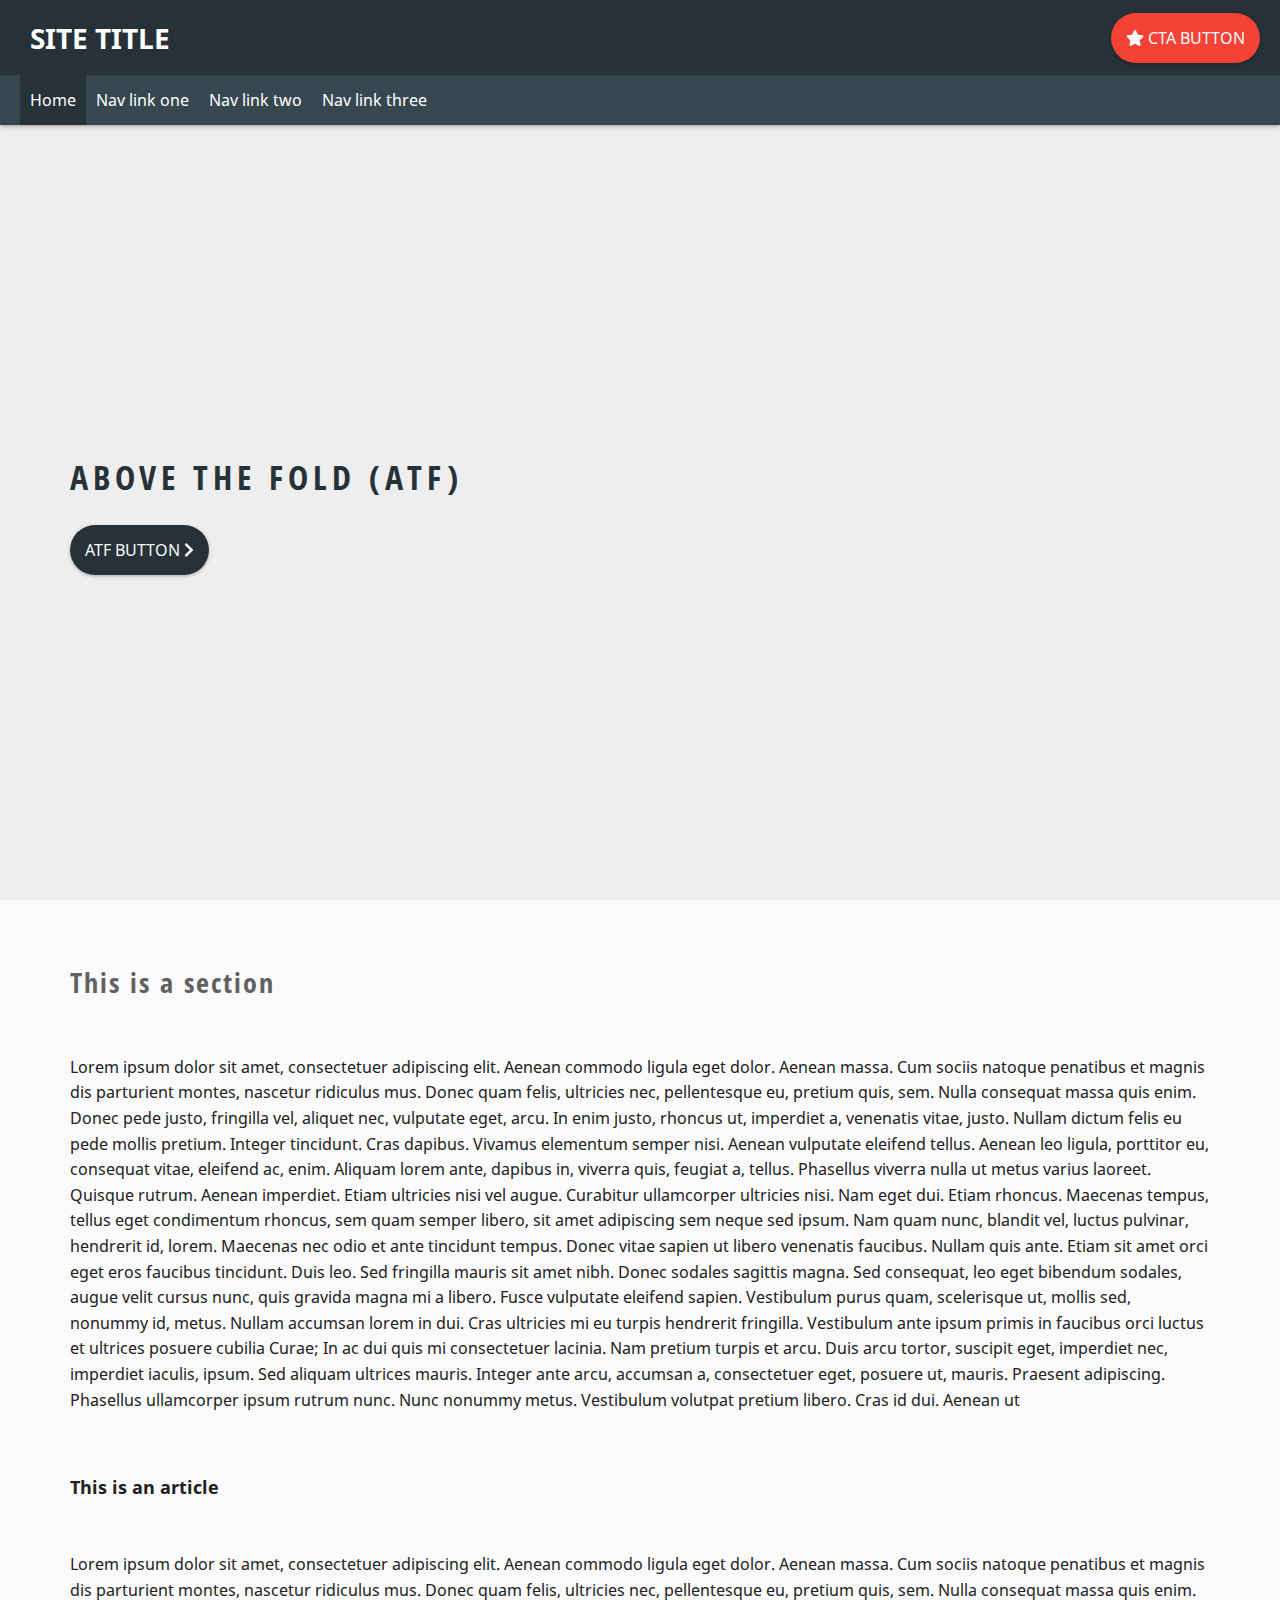
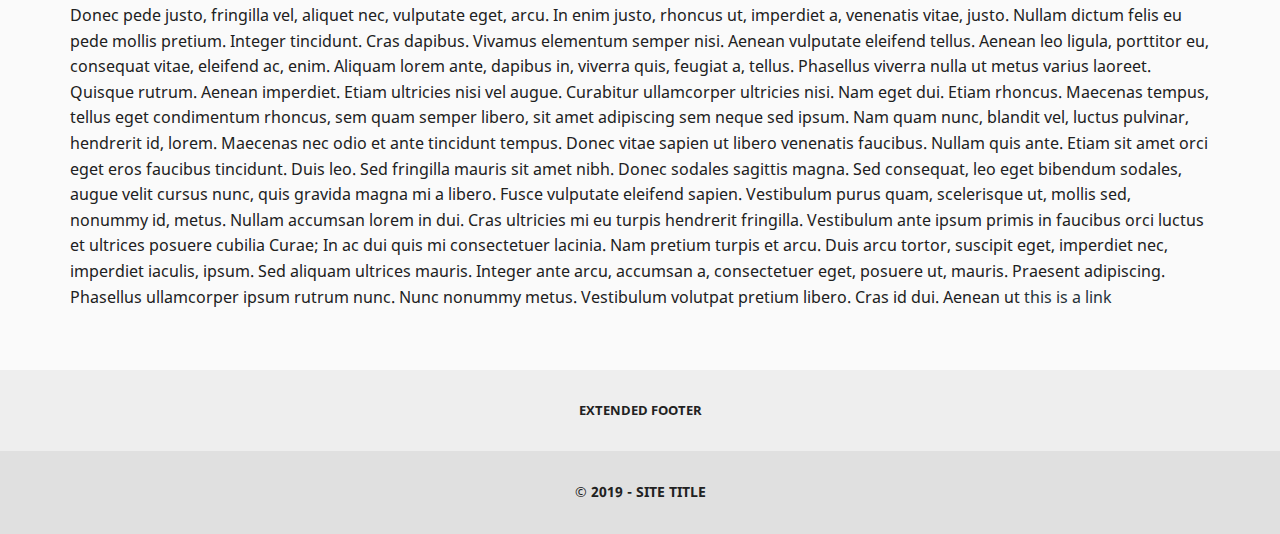
==== boilerplate.html @ 74287152 "Initial commit" ====
<!DOCTYPE html>
<html class="no-js" lang="EN">
  <head>
    <meta http-equiv="X-UA-Compatible" content="IE=edge">
    <meta charset="utf-8">

    <title>Moonshine | Scalable and Maintainable Architecture</title>

    <meta name="keywords" content="Moonshine, Front-end, Template, Front-end Template, Scalable, Maintainable">
    <meta name="description" content="This is a scalable and maintainable front-end web development template, created by Jack Ryan Oracoy">

    <meta property="og:site_name" content="Moonshine">
    <meta property="og:title" content="Moonshine | Scalable and Maintainable Architecture">
    <meta property="og:image" content="A string of Unicode characters forming a valid URL having the http or https scheme.">
    <meta property="og:type" content="website">
    <meta property="og:description" content="This is a scalable and maintainable front-end web development template, created by Jack Ryan Oracoy">

    <meta name="viewport" content="width=device-width, initial-scale=1">

    <meta name="mobile-web-app-capable" content="yes">
    <meta name="theme-color" content="#263238">

    <meta name="apple-mobile-web-app-capable" content="yes">
    <meta name="apple-mobile-web-app-status-bar-style" content="black">

    <meta name="msapplication-TileColor" content="#263238">
    <meta name="msapplication-TileImage" content="assets/app-icon/ms-icon-144x144.png">

    <link rel="apple-touch-icon" sizes="57x57" href="assets/app-icon/apple-icon-57x57.png">
    <link rel="apple-touch-icon" sizes="60x60" href="assets/app-icon/apple-icon-60x60.png">
    <link rel="apple-touch-icon" sizes="72x72" href="assets/app-icon/apple-icon-72x72.png">
    <link rel="apple-touch-icon" sizes="76x76" href="assets/app-icon/apple-icon-76x76.png">
    <link rel="apple-touch-icon" sizes="114x114" href="assets/app-icon/apple-icon-114x114.png">
    <link rel="apple-touch-icon" sizes="120x120" href="assets/app-icon/apple-icon-120x120.png">
    <link rel="apple-touch-icon" sizes="144x144" href="assets/app-icon/apple-icon-144x144.png">
    <link rel="apple-touch-icon" sizes="152x152" href="assets/app-icon/apple-icon-152x152.png">
    <link rel="apple-touch-icon" sizes="180x180" href="assets/app-icon/apple-icon-180x180.png">

    <link rel="icon" type="image/png" sizes="192x192" href="assets/app-icon/android-icon-192x192.png">
    <link rel="icon" type="image/png" sizes="32x32" href="assets/app-icon/favicon-32x32.png">
    <link rel="icon" type="image/png" sizes="96x96" href="assets/app-icon/favicon-96x96.png">
    <link rel="icon" type="image/png" sizes="16x16" href="assets/app-icon/favicon-16x16.png">
    <link rel="shortcut icon" href="assets/app-icon/favicon.ico">

    <link rel="manifest" href="manifest.json">

    <link rel="stylesheet" type="text/css" media="all" href="styles/style.css">
  </head>

  <body id="site-body">

    <!--[if IE]><p class="c-browser-notice">You are using an <strong>outdated</strong> browser. Please upgrade your browser to improve your experience and security.</p><![endif]-->

    <header class="l-site-header">

      <div class="l-site-header__content u-background-primary l-flex l-flex--jus-spbetween l-flex--alt-center">

        <div class="l-site-header__branding">
          <a class="c-site-branding" href="index.html"><h1 class="c-site-branding__title">SITE TITLE</h1></a>
        </div><!-- End - branding -->

        <div class="l-site-header__action">
          <a class="c-button c-button--danger" href="#"><i class="fas fa-star"></i><span class="u-hidden-lg-max">&nbsp;CTA Button</span></a>
        </div><!-- End - cta -->

        <div class="l-site-header__menu u-hidden-lg-min">
          <a class="c-site-menu" href="javascript:void(0)"><span class="c-site-menu__box"><span class="c-site-menu__inner"></span></span></a>
        </div><!-- End - menu -->

      </div><!-- End - content -->

      <div class="l-site-header__content u-background-secondary">

        <nav class="l-site-header__navigation">
          <ul class="c-site-nav">
            <li class="c-site-nav__item c-site-nav__item--active"><a href="index.html">Home</a></li>
            <li class="c-site-nav__item"><a href="#">Nav link one</a></li>
            <li class="c-site-nav__item"><a href="#">Nav link two</a></li>
            <li class="c-site-nav__item"><a href="#">Nav link three</a></li>
          </ul><!-- End - site-nav -->
        </nav><!-- End - navigation -->

      </div><!-- End - content -->

    </header><!-- End - site-header -->


    <main class="l-site-main">

      <div class="l-site-atf u-background-grey-200">

        <div class="l-container l-flex l-flex--alt-center u-height-100">
          <div class="l-flex__item-12">
            <section class="l-section l-section--padding-narrow">

              <h2 class="c-heading-above-the-fold u-mar-bottom-20">ABOVE THE FOLD (ATF)</h2>
              <a class="c-button" href="#">ATF Button&nbsp;<i class="fas fa-chevron-right"></i></a>

            </section><!-- End - section -->
          </div><!-- End - flex content -->
        </div><!-- End - container -->

      </div><!-- End - site-atf -->

      <article class="l-site-content">

        <!-- This heading is for screen reader -->
        <h6 class="sr-only">Moonshine (Title For Screen Readers)</h6>

        <div class="l-container">
          <section class="l-section">

            <h2 class="c-heading-section u-mar-bottom-20 u-mar-bottom-lg-50">This is a section</h2>

            <p>Lorem ipsum dolor sit amet, consectetuer adipiscing elit. Aenean commodo ligula eget dolor.
            Aenean massa. Cum sociis natoque penatibus et magnis dis parturient montes, nascetur ridiculus mus.
            Donec quam felis, ultricies nec, pellentesque eu, pretium quis, sem. Nulla consequat massa quis enim.
            Donec pede justo, fringilla vel, aliquet nec, vulputate eget, arcu.
            In enim justo, rhoncus ut, imperdiet a, venenatis vitae, justo. Nullam dictum felis eu pede mollis pretium.
            Integer tincidunt. Cras dapibus. Vivamus elementum semper nisi. Aenean vulputate eleifend tellus.
            Aenean leo ligula, porttitor eu, consequat vitae, eleifend ac, enim.
            Aliquam lorem ante, dapibus in, viverra quis, feugiat a, tellus. Phasellus viverra nulla ut metus varius laoreet.
            Quisque rutrum. Aenean imperdiet. Etiam ultricies nisi vel augue. Curabitur ullamcorper ultricies nisi. Nam eget dui. Etiam rhoncus.
            Maecenas tempus, tellus eget condimentum rhoncus, sem quam semper libero, sit amet adipiscing sem neque sed ipsum.
            Nam quam nunc, blandit vel, luctus pulvinar, hendrerit id, lorem. Maecenas nec odio et ante tincidunt tempus.
            Donec vitae sapien ut libero venenatis faucibus. Nullam quis ante. Etiam sit amet orci eget eros faucibus tincidunt.
            Duis leo. Sed fringilla mauris sit amet nibh. Donec sodales sagittis magna.
            Sed consequat, leo eget bibendum sodales, augue velit cursus nunc, quis gravida magna mi a libero.
            Fusce vulputate eleifend sapien. Vestibulum purus quam, scelerisque ut, mollis sed, nonummy id, metus.
            Nullam accumsan lorem in dui. Cras ultricies mi eu turpis hendrerit fringilla.
            Vestibulum ante ipsum primis in faucibus orci luctus et ultrices posuere cubilia Curae; In ac dui quis mi consectetuer lacinia.
            Nam pretium turpis et arcu. Duis arcu tortor, suscipit eget, imperdiet nec, imperdiet iaculis, ipsum. Sed aliquam ultrices mauris.
            Integer ante arcu, accumsan a, consectetuer eget, posuere ut, mauris. Praesent adipiscing. Phasellus ullamcorper ipsum rutrum nunc.
            Nunc nonummy metus. Vestibulum volutpat pretium libero. Cras id dui. Aenean ut</p>

            <article class="l-article">

              <h3 class="c-heading-article u-mar-bottom-20 u-mar-bottom-lg-50">This is an article</h3>

              <p>Lorem ipsum dolor sit amet, consectetuer adipiscing elit. Aenean commodo ligula eget dolor.
              Aenean massa. Cum sociis natoque penatibus et magnis dis parturient montes, nascetur ridiculus mus.
              Donec quam felis, ultricies nec, pellentesque eu, pretium quis, sem. Nulla consequat massa quis enim.
              Donec pede justo, fringilla vel, aliquet nec, vulputate eget, arcu.
              In enim justo, rhoncus ut, imperdiet a, venenatis vitae, justo. Nullam dictum felis eu pede mollis pretium.
              Integer tincidunt. Cras dapibus. Vivamus elementum semper nisi. Aenean vulputate eleifend tellus.
              Aenean leo ligula, porttitor eu, consequat vitae, eleifend ac, enim.
              Aliquam lorem ante, dapibus in, viverra quis, feugiat a, tellus. Phasellus viverra nulla ut metus varius laoreet.
              Quisque rutrum. Aenean imperdiet. Etiam ultricies nisi vel augue. Curabitur ullamcorper ultricies nisi. Nam eget dui. Etiam rhoncus.
              Maecenas tempus, tellus eget condimentum rhoncus, sem quam semper libero, sit amet adipiscing sem neque sed ipsum.
              Nam quam nunc, blandit vel, luctus pulvinar, hendrerit id, lorem. Maecenas nec odio et ante tincidunt tempus.
              Donec vitae sapien ut libero venenatis faucibus. Nullam quis ante. Etiam sit amet orci eget eros faucibus tincidunt.
              Duis leo. Sed fringilla mauris sit amet nibh. Donec sodales sagittis magna.
              Sed consequat, leo eget bibendum sodales, augue velit cursus nunc, quis gravida magna mi a libero.
              Fusce vulputate eleifend sapien. Vestibulum purus quam, scelerisque ut, mollis sed, nonummy id, metus.
              Nullam accumsan lorem in dui. Cras ultricies mi eu turpis hendrerit fringilla.
              Vestibulum ante ipsum primis in faucibus orci luctus et ultrices posuere cubilia Curae; In ac dui quis mi consectetuer lacinia.
              Nam pretium turpis et arcu. Duis arcu tortor, suscipit eget, imperdiet nec, imperdiet iaculis, ipsum. Sed aliquam ultrices mauris.
              Integer ante arcu, accumsan a, consectetuer eget, posuere ut, mauris. Praesent adipiscing. Phasellus ullamcorper ipsum rutrum nunc.
              Nunc nonummy metus. Vestibulum volutpat pretium libero. Cras id dui. Aenean ut <a href="#!">this is a link</a></p>

            </article><!-- End - article -->

          </section><!-- End - section -->
        </div><!-- End - container -->

      </article><!-- End - site-content -->

    </main><!-- End - site-main -->


    <footer class="l-site-footer">

      <div class="u-background-grey-200">
        <div class="l-container">
          <section class="l-section l-section--padding-narrow">

            <h5 class="u-text-center">EXTENDED FOOTER</h5>

          </section><!-- End - section -->
        </div><!-- End - container -->
      </div><!-- End - ext-footer -->

      <div class="u-background-grey-300">
        <div class="l-container">
          <section class="l-section l-section--padding-narrow">

            <h5 class="u-text-center u-font-small u-font-medium-lg">&copy; 2019 - SITE TITLE</h5>

          </section><!-- End - section -->
        </div><!-- End - container -->
      </div><!-- End - main-footer -->

    </footer><!-- End - site-footer -->


    <!-- Addon Cascading Style Sheets -->
    <link rel="stylesheet" type="text/css" media="all" href="addon/fontawesome/css/all.min.css">

    <!-- Essential Javascripts -->
    <script src="scripts/jquery-3.4.1.min.js"></script>
    <script async src="scripts/modernizr-3.7.1.min.js"></script>
    <script async src="scripts/object-fit-images-3.2.3.min.js"></script>
    <script async src="scripts/script.js"></script>

    <!-- Addon Javascripts -->
    <script defer src="addon/fontawesome/js/all.js"></script>

    <!-- Google Analytics: change UA-XXXXX-Y to be your site's ID. -->
    <script async src="https://www.google-analytics.com/analytics.js"></script>
    <script>
    window.ga = function () { ga.q.push(arguments) }; ga.q = []; ga.l = +new Date;
    ga('create', 'UA-XXXXX-Y', 'auto'); ga('set','transport','beacon'); ga('send', 'pageview')
    </script>

    <!-- Service Worker -->
    <script>
    if ("serviceWorker" in navigator) {
      if (navigator.serviceWorker.controller) {
        console.log("Service Worker: Active service worker found, no need to register");
      } else {
        navigator.serviceWorker
        .register("service-worker.js", { scope: "./" })
        .then(function (reg) { console.log("Service Worker: Service worker has been registered for scope: " + reg.scope); });
      }
    }
    </script>

    <!-- No Script -->
    <noscript><p class="c-browser-notice">Please enable JavaScript and revisit (reload) this page, Thank you!</p></noscript>

  </body><!-- Body -->
</html>
---- styles/style.css ----
/*!
 * Moonshine
 * Scalable and Maintainable Architecture.
 *
 * Author:   Jack Ryan Oracoy
 * Website:  https://jackryanoracoy.github.io
 * Email:    jackryanoracoy@gmail.com
 * URL:      https://github.com/jackryanoracoy/moonshine
 * License:  https://github.com/jackryanoracoy/moonshine/blob/master/LICENSE.txt
 */


/*
 * GETTING STARTED
 *
 * Get started with Moonshine, a scalable and maintainable architecture for building responsive, mobile-first web apps or sites.
 * Moonshine helps you build not only fast but scalable and maintainable web apps or sites.
 * With Moonshine you have a package that is built with the combined knowledge and effort of some great developers, from their methodology, codes, packages, etc...
 *
 *
 * CSS METHODOLOGY
 *
 * Organize project files that can better deal with CSS specifics like global namespace, cascade and selectors specificity.
 * Shares the same methodology of some popular methodologies like ITCSS, BEM, SMACSS and OOCSS.
 * This approach is to ensure everyone who participates in the development of a website works with a single codebase and speaks the same language.
 *
 * # Separated CSS codebase
 * Separate CSS codebase to several sections, this helps organized project files that can better deal with CSS specifics like global namespace, cascade and selectors specificity.
 *
 * 1. setting.css - contains custom properties (css variables), font-face, etc.
 * 2. base.css - reset and/or normalize styles, box-sizing definition, etc.
 * 3. layout.css - specific UI layouts.
 * 4. component.css - specific UI components.
 * 5. utitity.css - utilities and helper classes with ability to override anything.
 *
 *
 * # Naming convention
 * Highly useful, powerful, and simple naming convention that makes your front-end code easier to read and understand,
 * easier to work with, easier to scale, more robust and explicit, and a lot more strict.
 *
 * 1. prefix - (u) utility, (l) layout, (c) component, and (js) javascript related classes.
 * 2. classname - preferred class/object name.
 * 3. modifier - preferred modifier name.
 * 4. viewport - (sm) small, (md) medium, (lg) large, (xl) extra large.
 * 5. int - integer (0, 1, 2, 3, 4, 5, 6, 7, 8, 9).
 * 6. others - min, max, auto.
 */


@import "setting.css";
@import "base.css";
@import "layout.css";
@import "component.css";
@import "utility.css";


/*
 * NOTE:
 * You can use the minified version of the styles above (e.g. setting.min.css).
 * You can also use "all.css or all.min.css" instead of this file.
 */
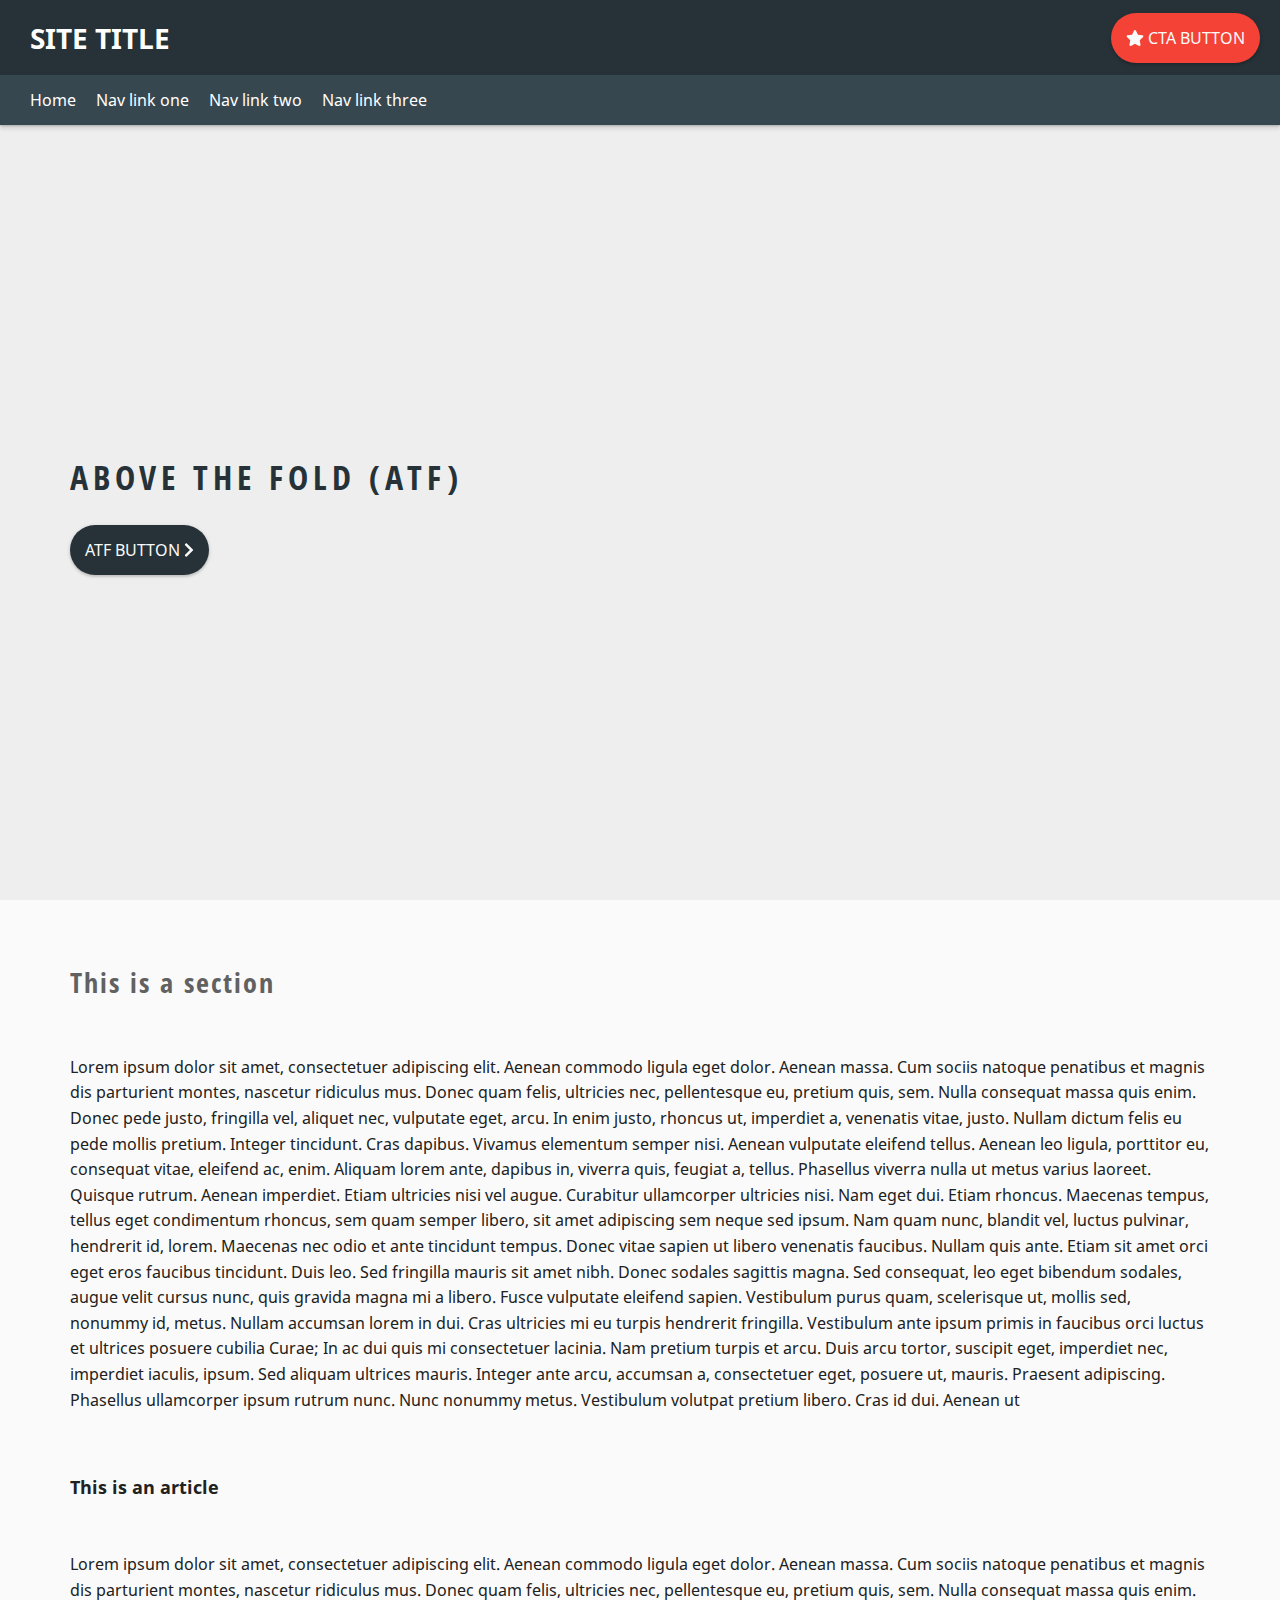
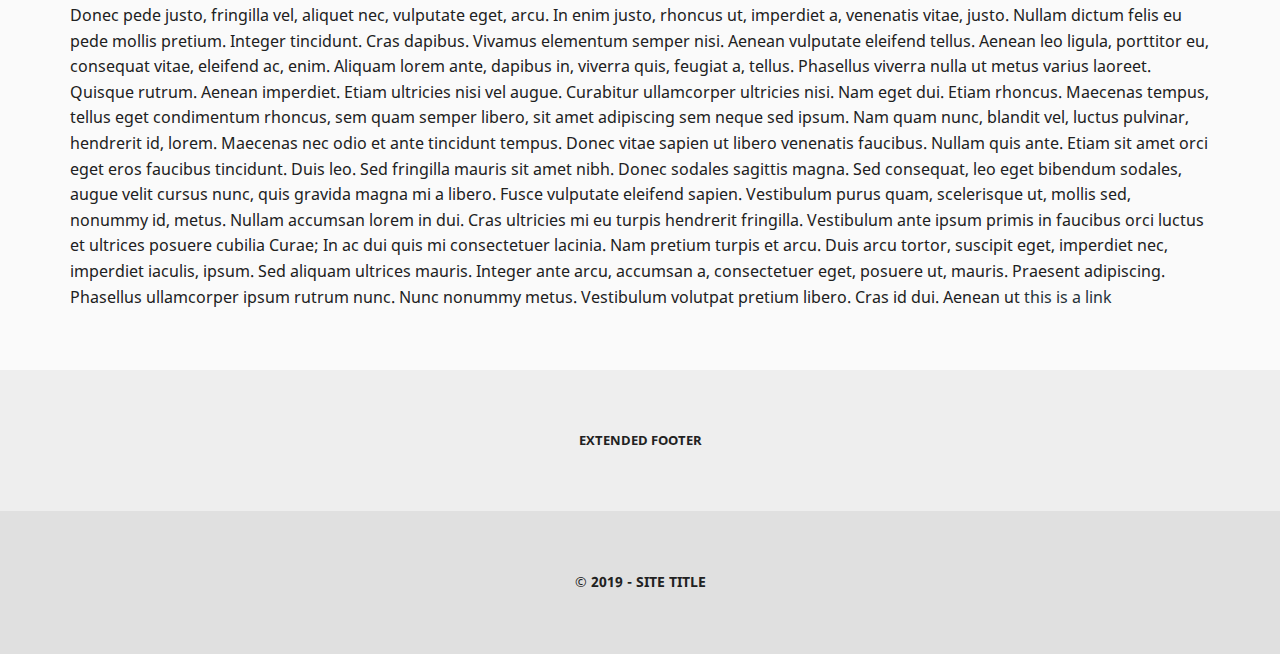
==== commit 83bc1c38: "Disabled BEM naming convention." ====
--- a/boilerplate.html
+++ b/boilerplate.html
@@ -4,13 +4,13 @@
     <meta http-equiv="X-UA-Compatible" content="IE=edge">
     <meta charset="utf-8">
 
-    <title>Moonshine | Scalable and Maintainable Architecture</title>
-
-    <meta name="keywords" content="Moonshine, Front-end, Template, Front-end Template, Scalable, Maintainable">
+    <title>Dawnbreak | Scalable and Maintainable Architecture</title>
+
+    <meta name="keywords" content="Dawnbreak, Front-end, Template, Front-end Template, Scalable, Maintainable">
     <meta name="description" content="This is a scalable and maintainable front-end web development template, created by Jack Ryan Oracoy">
 
-    <meta property="og:site_name" content="Moonshine">
-    <meta property="og:title" content="Moonshine | Scalable and Maintainable Architecture">
+    <meta property="og:site_name" content="Dawnbreak">
+    <meta property="og:title" content="Dawnbreak | Scalable and Maintainable Architecture">
     <meta property="og:image" content="A string of Unicode characters forming a valid URL having the http or https scheme.">
     <meta property="og:type" content="website">
     <meta property="og:description" content="This is a scalable and maintainable front-end web development template, created by Jack Ryan Oracoy">
@@ -53,30 +53,30 @@
 
     <header class="l-site-header">
 
-      <div class="l-site-header__content u-background-primary l-flex l-flex--jus-spbetween l-flex--alt-center">
-
-        <div class="l-site-header__branding">
-          <a class="c-site-branding" href="index.html"><h1 class="c-site-branding__title">SITE TITLE</h1></a>
+      <div class="l-site-header-content u-background-primary l-flex is-jus-spbetween is-alt-center">
+
+        <div class="l-site-header-branding">
+          <a class="c-site-branding" href="index.html"><h1 class="c-site-branding-title">SITE TITLE</h1></a>
         </div><!-- End - branding -->
 
-        <div class="l-site-header__action">
-          <a class="c-button c-button--danger" href="#"><i class="fas fa-star"></i><span class="u-hidden-lg-max">&nbsp;CTA Button</span></a>
+        <div class="l-site-header-action">
+          <a class="c-button is-danger" href="#"><i class="fas fa-star"></i><span class="u-hidden-lg-max">&nbsp;CTA Button</span></a>
         </div><!-- End - cta -->
 
-        <div class="l-site-header__menu u-hidden-lg-min">
-          <a class="c-site-menu" href="javascript:void(0)"><span class="c-site-menu__box"><span class="c-site-menu__inner"></span></span></a>
+        <div class="l-site-header-menu u-hidden-lg-min">
+          <a class="c-site-menu" href="javascript:void(0)"><span class="c-site-menu-box"><span class="c-site-menu-inner"></span></span></a>
         </div><!-- End - menu -->
 
       </div><!-- End - content -->
 
-      <div class="l-site-header__content u-background-secondary">
-
-        <nav class="l-site-header__navigation">
+      <div class="l-site-header-content u-background-secondary">
+
+        <nav class="l-site-header-navigation">
           <ul class="c-site-nav">
-            <li class="c-site-nav__item c-site-nav__item--active"><a href="index.html">Home</a></li>
-            <li class="c-site-nav__item"><a href="#">Nav link one</a></li>
-            <li class="c-site-nav__item"><a href="#">Nav link two</a></li>
-            <li class="c-site-nav__item"><a href="#">Nav link three</a></li>
+            <li class="c-site-nav-item is-active"><a href="index.html">Home</a></li>
+            <li class="c-site-nav-item"><a href="#">Nav link one</a></li>
+            <li class="c-site-nav-item"><a href="#">Nav link two</a></li>
+            <li class="c-site-nav-item"><a href="#">Nav link three</a></li>
           </ul><!-- End - site-nav -->
         </nav><!-- End - navigation -->
 
@@ -89,9 +89,9 @@
 
       <div class="l-site-atf u-background-grey-200">
 
-        <div class="l-container l-flex l-flex--alt-center u-height-100">
-          <div class="l-flex__item-12">
-            <section class="l-section l-section--padding-narrow">
+        <div class="l-container l-flex is-alt-center u-height-100">
+          <div class="l-flex-item-12">
+            <section class="l-section is-padding-narrow">
 
               <h2 class="c-heading-above-the-fold u-mar-bottom-20">ABOVE THE FOLD (ATF)</h2>
               <a class="c-button" href="#">ATF Button&nbsp;<i class="fas fa-chevron-right"></i></a>
@@ -105,7 +105,7 @@
       <article class="l-site-content">
 
         <!-- This heading is for screen reader -->
-        <h6 class="sr-only">Moonshine (Title For Screen Readers)</h6>
+        <h6 class="sr-only">Dawnbreak (Title For Screen Readers)</h6>
 
         <div class="l-container">
           <section class="l-section">
@@ -172,7 +172,7 @@
 
       <div class="u-background-grey-200">
         <div class="l-container">
-          <section class="l-section l-section--padding-narrow">
+          <section class="l-section is-padding-narrow">
 
             <h5 class="u-text-center">EXTENDED FOOTER</h5>
 
@@ -182,7 +182,7 @@
 
       <div class="u-background-grey-300">
         <div class="l-container">
-          <section class="l-section l-section--padding-narrow">
+          <section class="l-section is-padding-narrow">
 
             <h5 class="u-text-center u-font-small u-font-medium-lg">&copy; 2019 - SITE TITLE</h5>
 
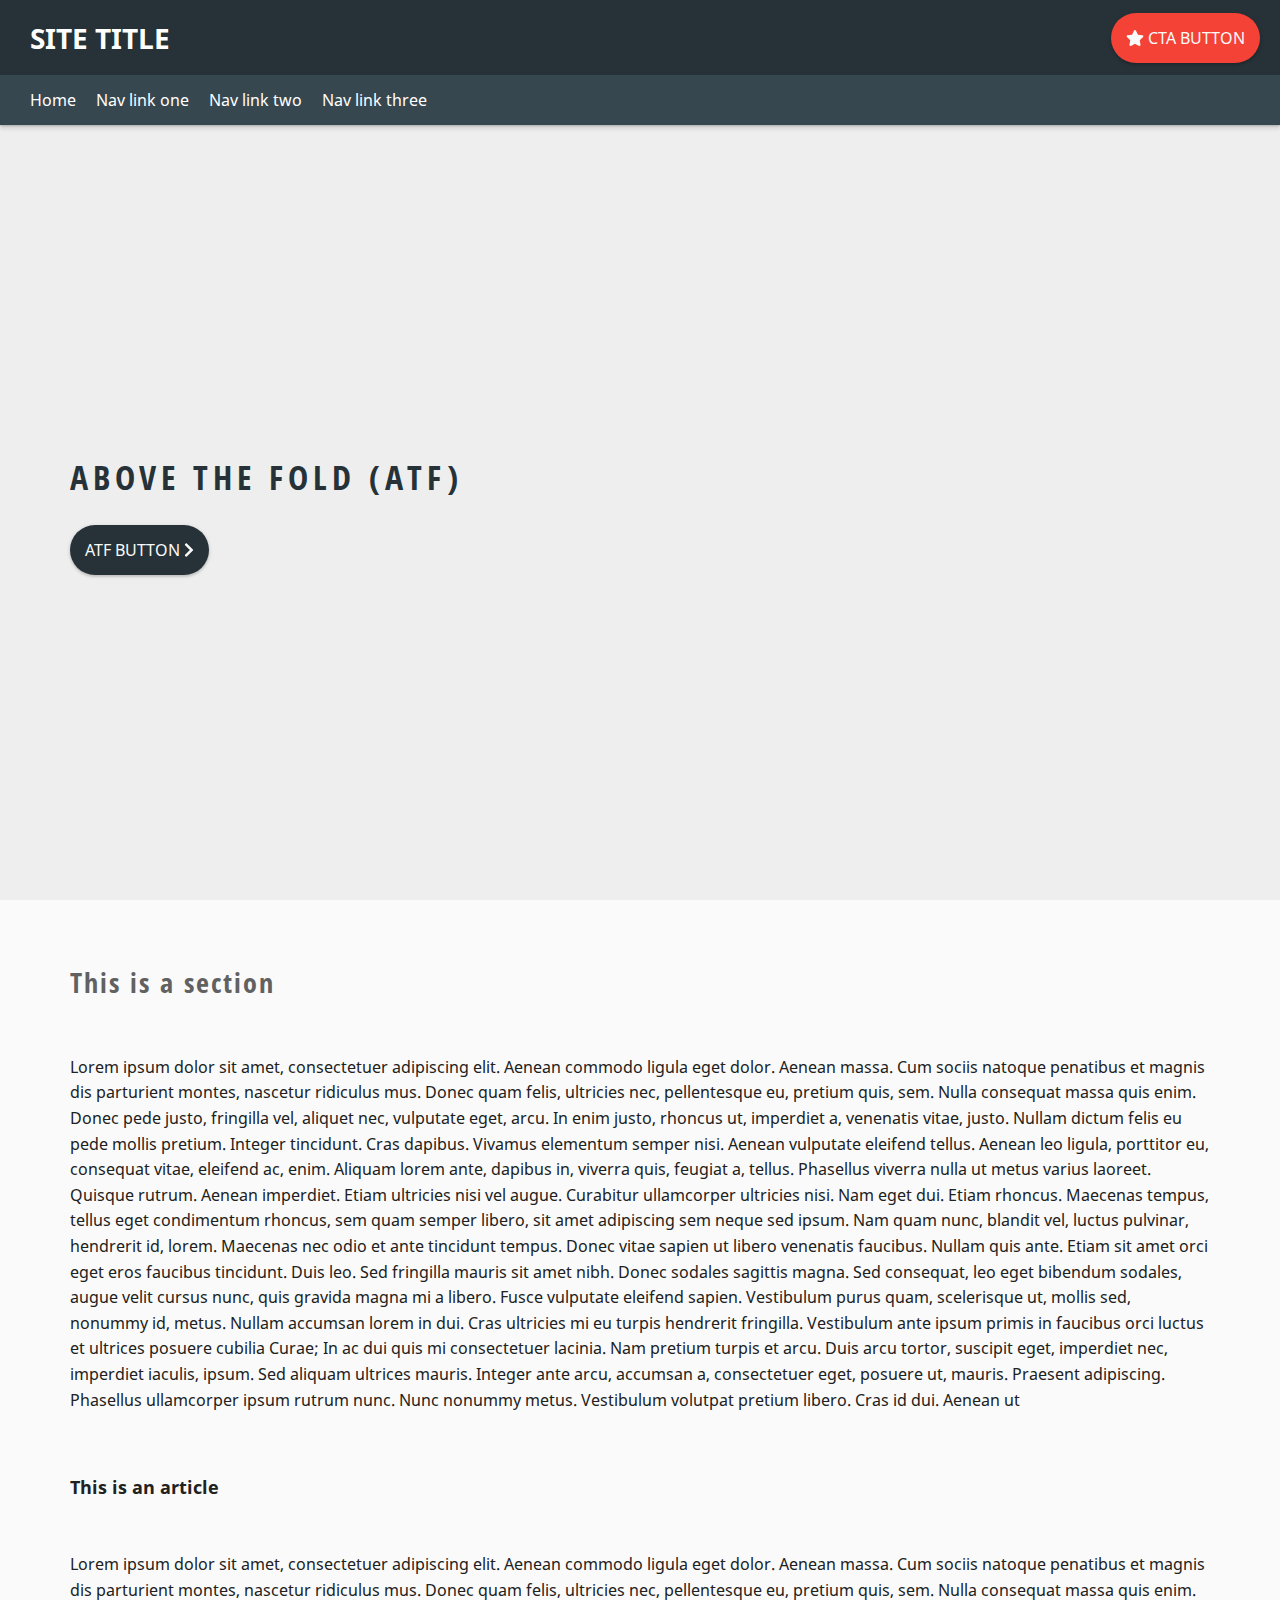
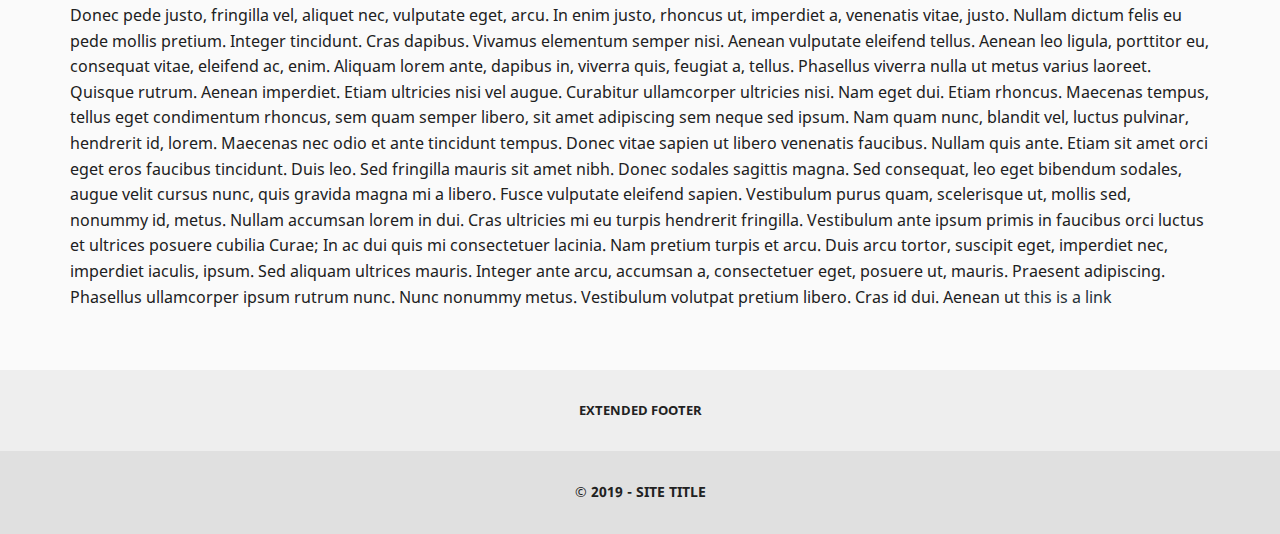
==== commit 8562fb5c: "hot fix." ====
--- a/boilerplate.html
+++ b/boilerplate.html
@@ -91,7 +91,7 @@
 
         <div class="l-container l-flex is-alt-center u-height-100">
           <div class="l-flex-item-12">
-            <section class="l-section is-padding-narrow">
+            <section class="l-section has-padding-narrow">
 
               <h2 class="c-heading-above-the-fold u-mar-bottom-20">ABOVE THE FOLD (ATF)</h2>
               <a class="c-button" href="#">ATF Button&nbsp;<i class="fas fa-chevron-right"></i></a>
@@ -172,7 +172,7 @@
 
       <div class="u-background-grey-200">
         <div class="l-container">
-          <section class="l-section is-padding-narrow">
+          <section class="l-section has-padding-narrow">
 
             <h5 class="u-text-center">EXTENDED FOOTER</h5>
 
@@ -182,7 +182,7 @@
 
       <div class="u-background-grey-300">
         <div class="l-container">
-          <section class="l-section is-padding-narrow">
+          <section class="l-section has-padding-narrow">
 
             <h5 class="u-text-center u-font-small u-font-medium-lg">&copy; 2019 - SITE TITLE</h5>
 
--- a/styles/style.css
+++ b/styles/style.css
@@ -1,21 +1,21 @@
 /*!
- * Moonshine
+ * Dawnbreak
  * Scalable and Maintainable Architecture.
  *
  * Author:   Jack Ryan Oracoy
  * Website:  https://jackryanoracoy.github.io
  * Email:    jackryanoracoy@gmail.com
- * URL:      https://github.com/jackryanoracoy/moonshine
- * License:  https://github.com/jackryanoracoy/moonshine/blob/master/LICENSE.txt
+ * URL:      https://github.com/jackryanoracoy/dawnbreak
+ * License:  https://github.com/jackryanoracoy/dawnbreak/blob/master/LICENSE.txt
  */
 
 
 /*
  * GETTING STARTED
  *
- * Get started with Moonshine, a scalable and maintainable architecture for building responsive, mobile-first web apps or sites.
- * Moonshine helps you build not only fast but scalable and maintainable web apps or sites.
- * With Moonshine you have a package that is built with the combined knowledge and effort of some great developers, from their methodology, codes, packages, etc...
+ * Get started with Dawnbreak, a scalable and maintainable architecture for building responsive, mobile-first web apps or sites.
+ * Dawnbreak helps you build not only fast but scalable and maintainable web apps or sites.
+ * With Dawnbreak you have a package that is built with the combined knowledge and effort of some great developers, from their methodology, codes, packages, etc...
  *
  *
  * CSS METHODOLOGY
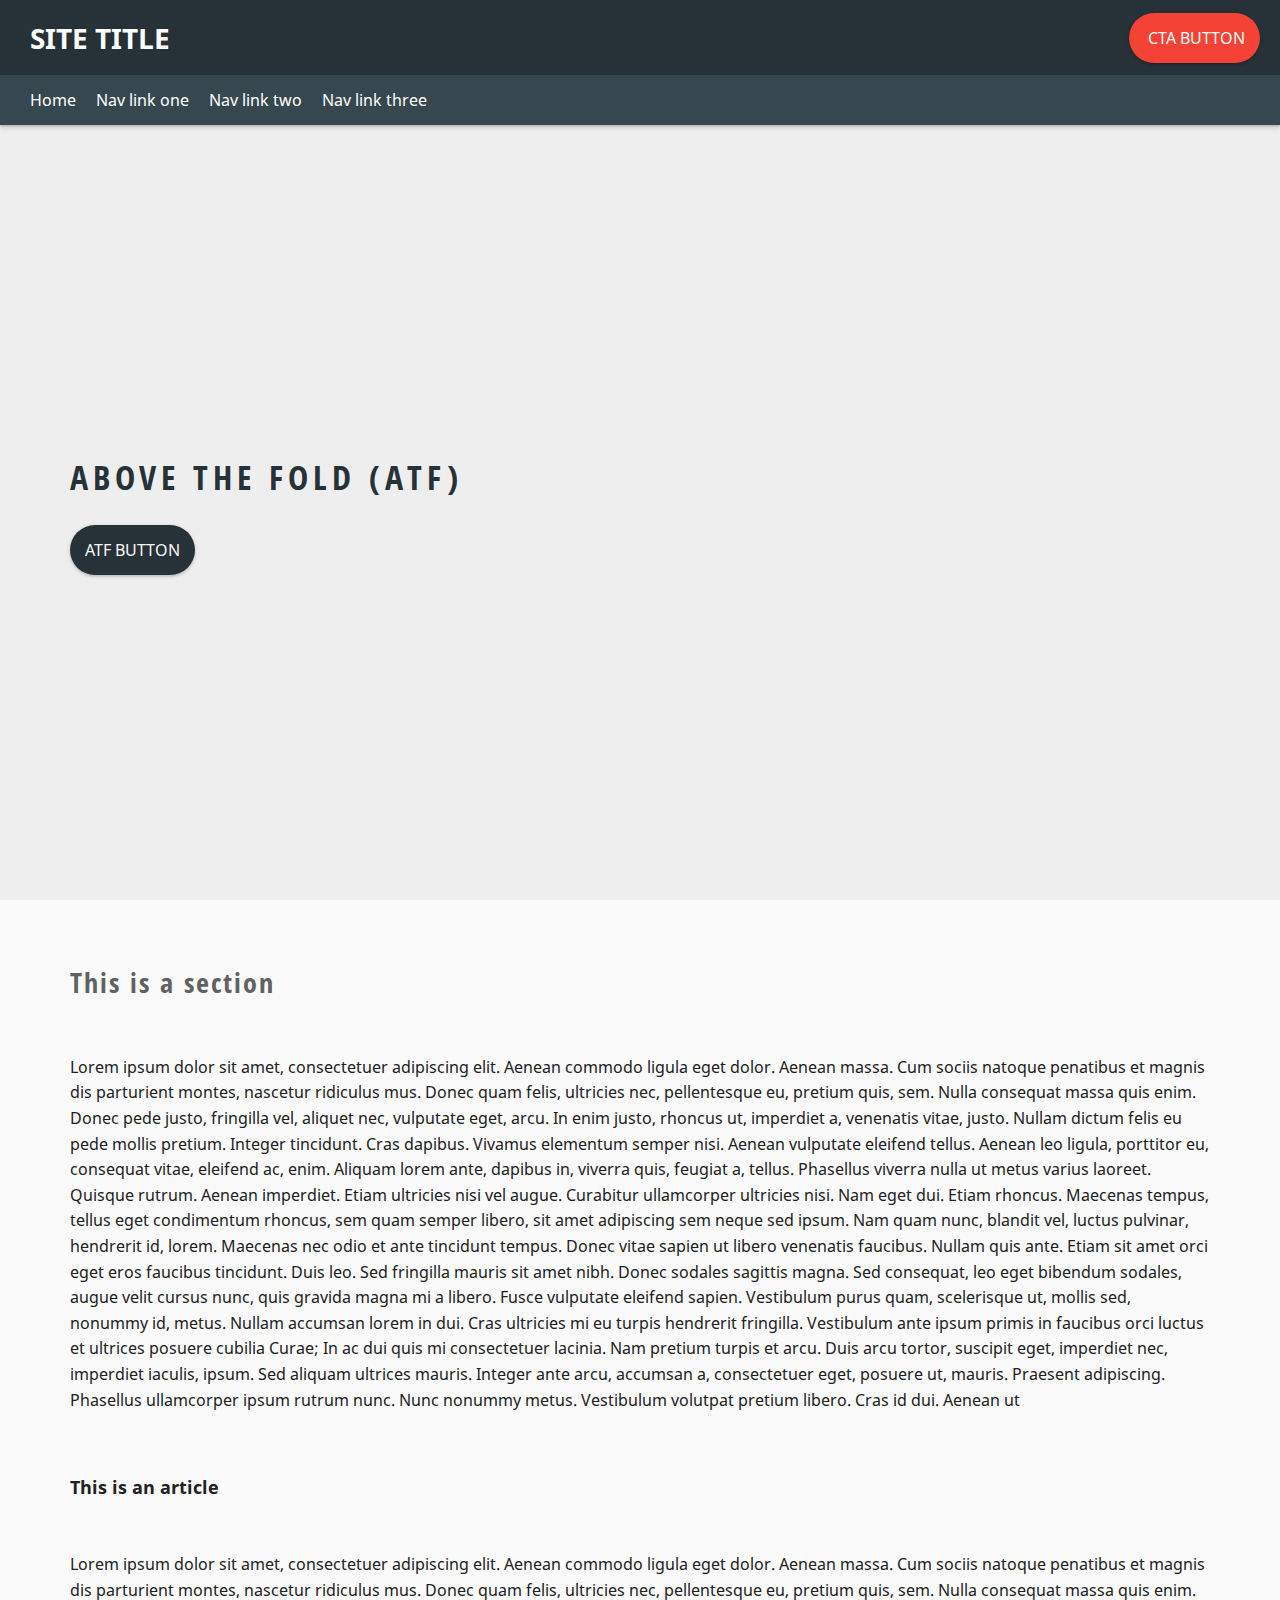
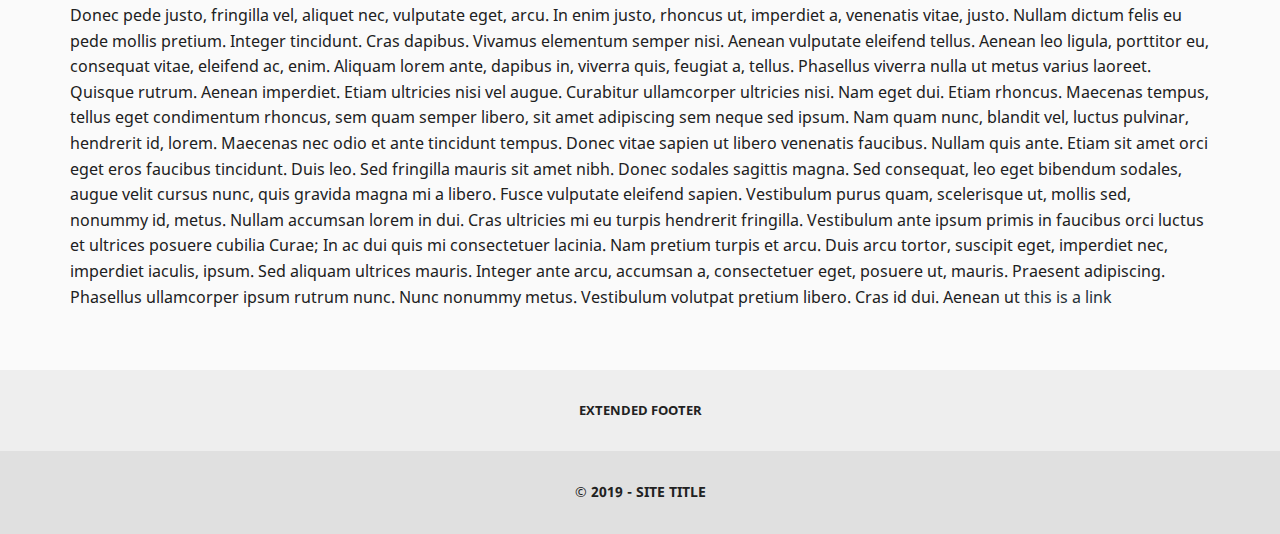
==== commit b4cdd852: "Removed prefix, removed addon, minor changes and fixes." ====
--- a/boilerplate.html
+++ b/boilerplate.html
@@ -49,34 +49,34 @@
 
   <body id="site-body">
 
-    <!--[if IE]><p class="c-browser-notice">You are using an <strong>outdated</strong> browser. Please upgrade your browser to improve your experience and security.</p><![endif]-->
-
-    <header class="l-site-header">
-
-      <div class="l-site-header-content u-background-primary l-flex is-jus-spbetween is-alt-center">
-
-        <div class="l-site-header-branding">
-          <a class="c-site-branding" href="index.html"><h1 class="c-site-branding-title">SITE TITLE</h1></a>
+    <!--[if IE]><p class="browser-notice">You are using an <strong>outdated</strong> browser. Please upgrade your browser to improve your experience and security.</p><![endif]-->
+
+    <header class="site-header">
+
+      <div class="site-header-content background-primary flex jus-spbetween alt-center">
+
+        <div class="site-header-branding">
+          <a class="site-branding" href="index.html"><h1 class="site-branding-title">SITE TITLE</h1></a>
         </div><!-- End - branding -->
 
-        <div class="l-site-header-action">
-          <a class="c-button is-danger" href="#"><i class="fas fa-star"></i><span class="u-hidden-lg-max">&nbsp;CTA Button</span></a>
+        <div class="site-header-action">
+          <a class="button danger" href="#"><span class="hidden-lg-max">&nbsp;CTA Button</span></a>
         </div><!-- End - cta -->
 
-        <div class="l-site-header-menu u-hidden-lg-min">
-          <a class="c-site-menu" href="javascript:void(0)"><span class="c-site-menu-box"><span class="c-site-menu-inner"></span></span></a>
+        <div class="site-header-menu hidden-lg-min">
+          <a class="site-menu" href="javascript:void(0)"><span class="site-menu-box"><span class="site-menu-inner"></span></span></a>
         </div><!-- End - menu -->
 
       </div><!-- End - content -->
 
-      <div class="l-site-header-content u-background-secondary">
-
-        <nav class="l-site-header-navigation">
-          <ul class="c-site-nav">
-            <li class="c-site-nav-item is-active"><a href="index.html">Home</a></li>
-            <li class="c-site-nav-item"><a href="#">Nav link one</a></li>
-            <li class="c-site-nav-item"><a href="#">Nav link two</a></li>
-            <li class="c-site-nav-item"><a href="#">Nav link three</a></li>
+      <div class="site-header-content background-secondary">
+
+        <nav class="site-header-navigation">
+          <ul class="site-nav">
+            <li class="site-nav-item active"><a href="index.html">Home</a></li>
+            <li class="site-nav-item"><a href="#">Nav link one</a></li>
+            <li class="site-nav-item"><a href="#">Nav link two</a></li>
+            <li class="site-nav-item"><a href="#">Nav link three</a></li>
           </ul><!-- End - site-nav -->
         </nav><!-- End - navigation -->
 
@@ -85,16 +85,16 @@
     </header><!-- End - site-header -->
 
 
-    <main class="l-site-main">
-
-      <div class="l-site-atf u-background-grey-200">
-
-        <div class="l-container l-flex is-alt-center u-height-100">
-          <div class="l-flex-item-12">
-            <section class="l-section has-padding-narrow">
-
-              <h2 class="c-heading-above-the-fold u-mar-bottom-20">ABOVE THE FOLD (ATF)</h2>
-              <a class="c-button" href="#">ATF Button&nbsp;<i class="fas fa-chevron-right"></i></a>
+    <main class="site-main">
+
+      <div class="site-atf background-grey-200">
+
+        <div class="container flex alt-center height-100">
+          <div class="flex-item-12">
+            <section class="section padding-narrow">
+
+              <h2 class="heading-above-the-fold mar-bottom-20">ABOVE THE FOLD (ATF)</h2>
+              <a class="button" href="#">ATF Button</a>
 
             </section><!-- End - section -->
           </div><!-- End - flex content -->
@@ -102,15 +102,15 @@
 
       </div><!-- End - site-atf -->
 
-      <article class="l-site-content">
+      <article class="site-content">
 
         <!-- This heading is for screen reader -->
         <h6 class="sr-only">Dawnbreak (Title For Screen Readers)</h6>
 
-        <div class="l-container">
-          <section class="l-section">
-
-            <h2 class="c-heading-section u-mar-bottom-20 u-mar-bottom-lg-50">This is a section</h2>
+        <div class="container">
+          <section class="section">
+
+            <h2 class="heading-section mar-bottom-20 mar-bottom-lg-50">This is a section</h2>
 
             <p>Lorem ipsum dolor sit amet, consectetuer adipiscing elit. Aenean commodo ligula eget dolor.
             Aenean massa. Cum sociis natoque penatibus et magnis dis parturient montes, nascetur ridiculus mus.
@@ -133,9 +133,9 @@
             Integer ante arcu, accumsan a, consectetuer eget, posuere ut, mauris. Praesent adipiscing. Phasellus ullamcorper ipsum rutrum nunc.
             Nunc nonummy metus. Vestibulum volutpat pretium libero. Cras id dui. Aenean ut</p>
 
-            <article class="l-article">
-
-              <h3 class="c-heading-article u-mar-bottom-20 u-mar-bottom-lg-50">This is an article</h3>
+            <article class="article">
+
+              <h3 class="heading-article mar-bottom-20 mar-bottom-lg-50">This is an article</h3>
 
               <p>Lorem ipsum dolor sit amet, consectetuer adipiscing elit. Aenean commodo ligula eget dolor.
               Aenean massa. Cum sociis natoque penatibus et magnis dis parturient montes, nascetur ridiculus mus.
@@ -168,42 +168,35 @@
     </main><!-- End - site-main -->
 
 
-    <footer class="l-site-footer">
-
-      <div class="u-background-grey-200">
-        <div class="l-container">
-          <section class="l-section has-padding-narrow">
-
-            <h5 class="u-text-center">EXTENDED FOOTER</h5>
+    <footer class="site-footer">
+
+      <div class="background-grey-200">
+        <div class="container">
+          <section class="section padding-narrow">
+
+            <h5 class="text-center">EXTENDED FOOTER</h5>
 
           </section><!-- End - section -->
         </div><!-- End - container -->
       </div><!-- End - ext-footer -->
 
-      <div class="u-background-grey-300">
-        <div class="l-container">
-          <section class="l-section has-padding-narrow">
-
-            <h5 class="u-text-center u-font-small u-font-medium-lg">&copy; 2019 - SITE TITLE</h5>
+      <div class="background-grey-300">
+        <div class="container">
+          <section class="section padding-narrow">
+
+            <h5 class="text-center font-small font-medium-lg">&copy; 2019 - SITE TITLE</h5>
 
           </section><!-- End - section -->
         </div><!-- End - container -->
       </div><!-- End - main-footer -->
 
     </footer><!-- End - site-footer -->
-
-
-    <!-- Addon Cascading Style Sheets -->
-    <link rel="stylesheet" type="text/css" media="all" href="addon/fontawesome/css/all.min.css">
 
     <!-- Essential Javascripts -->
     <script src="scripts/jquery-3.4.1.min.js"></script>
     <script async src="scripts/modernizr-3.7.1.min.js"></script>
     <script async src="scripts/object-fit-images-3.2.3.min.js"></script>
     <script async src="scripts/script.js"></script>
-
-    <!-- Addon Javascripts -->
-    <script defer src="addon/fontawesome/js/all.js"></script>
 
     <!-- Google Analytics: change UA-XXXXX-Y to be your site's ID. -->
     <script async src="https://www.google-analytics.com/analytics.js"></script>
@@ -226,7 +219,7 @@
     </script>
 
     <!-- No Script -->
-    <noscript><p class="c-browser-notice">Please enable JavaScript and revisit (reload) this page, Thank you!</p></noscript>
+    <noscript><p class="browser-notice">Please enable JavaScript and revisit (reload) this page, Thank you!</p></noscript>
 
   </body><!-- Body -->
 </html>
